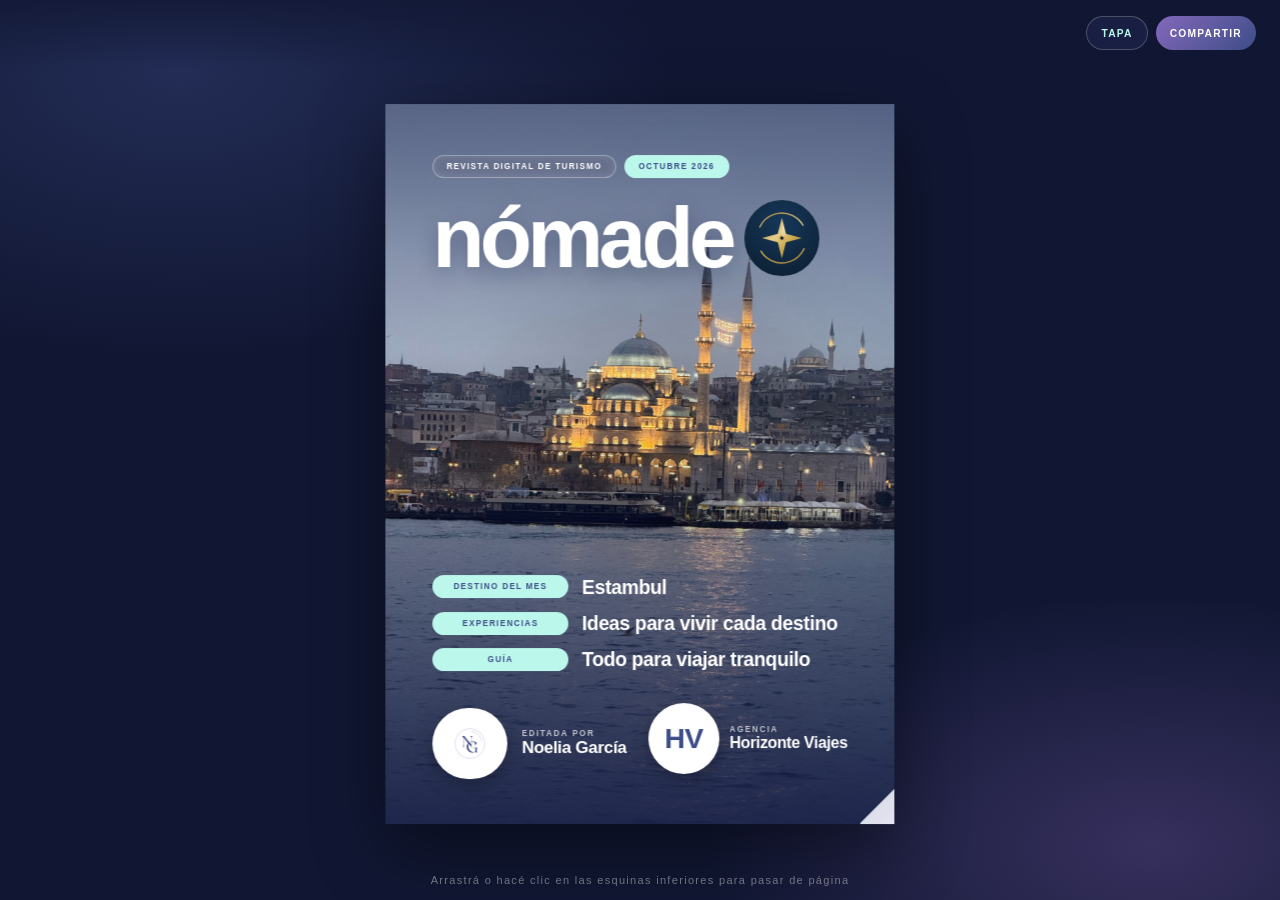
==== revista.html @ 679e25a1 "cambios" ====
<!DOCTYPE html>
<html lang="es">
<head>
  <meta charset="UTF-8">
  <meta name="viewport" content="width=device-width, initial-scale=1.0, viewport-fit=cover">
  <title>Nómade | Revista digital de turismo</title>
  <meta name="description" content="Revista digital mensual de turismo: destinos, salidas, guía del viajero y más.">
  <meta name="author" content="Noelia García">
  <meta name="copyright" content="© 2026 Noelia García · Nómade">

  <!-- App instalable -->
  <link rel="manifest" href="manifest.webmanifest">
  <meta name="theme-color" content="#1B2349">
  <link rel="icon" href="img/marca/nomade-icono.svg" type="image/svg+xml">
  <link rel="apple-touch-icon" href="img/marca/apple-touch-icon.png">
  <meta name="mobile-web-app-capable" content="yes">
  <meta name="apple-mobile-web-app-capable" content="yes">
  <meta name="apple-mobile-web-app-title" content="Nómade">

  <!-- Vista previa al compartir -->
  <meta property="og:type" content="website">
  <meta property="og:title" content="Nómade · Revista digital de turismo">
  <meta property="og:description" content="Destinos, salidas y guía del viajero. Leela desde tu celular.">
  <meta property="og:image" content="img/marca/og-imagen.png">

  <link rel="stylesheet" href="css/style.css">
  <script src="js/agencia.js" defer></script>
  <script src="js/app.js" defer></script>
</head>

<body>

  <!-- BARRA SUPERIOR -->
  <header class="nav">
    <a class="nav-marca" href="#portada" aria-label="Ir a la portada">
      <img class="nav-marca-icono" src="img/marca/nomade-icono.svg" alt="">
      <span class="nav-marca-texto" data-texto="revista.nombre">Nómade</span>
    </a>
    <div class="nav-acciones">
      <span id="indicador" class="nav-ind" aria-live="polite">Tapa</span>
      <button type="button" id="btn-compartir" class="nav-btn">Compartir</button>
      <button type="button" id="btn-instalar" class="nav-btn" hidden>Instalar app</button>
    </div>
  </header>

  <!-- LIBRO (todas las páginas adentro de #flipbook) -->
  <main id="flipbook" class="flipbook" aria-label="Revista digital">

    <!-- 01 · PORTADA -->
    <article class="pagina pagina--portada pagina--sin-folio" id="portada" data-etiqueta="Tapa">
      <img class="pagina-foto" src="img/card-estambul.jpg" alt="">

      <svg class="portada-fondo" viewBox="0 0 500 707" preserveAspectRatio="xMidYMid slice" aria-hidden="true">
        <defs>
          <linearGradient id="cielo" gradientUnits="userSpaceOnUse" y2="470">
            <stop offset="0"   style="stop-color: var(--color-oscuro)"/>
            <stop offset=".38" style="stop-color: color-mix(in srgb, var(--color-primario) 55%, var(--color-oscuro))"/>
            <stop offset=".66" style="stop-color: var(--color-primario)"/>
            <stop offset=".86" style="stop-color: var(--color-acento)"/>
            <stop offset="1"   style="stop-color: var(--color-secundario)"/>
          </linearGradient>
          <radialGradient id="luna">
            <stop offset="0" style="stop-color: var(--color-secundario)"/>
            <stop offset="1" style="stop-color: color-mix(in srgb, var(--color-acento) 55%, var(--color-secundario))"/>
          </radialGradient>
          <radialGradient id="halo">
            <stop offset="0" style="stop-color: var(--color-secundario); stop-opacity: .5"/>
            <stop offset="1" style="stop-color: var(--color-secundario); stop-opacity: 0"/>
          </radialGradient>
        </defs>
        <rect width="500" height="707" fill="url(#cielo)"/>
        <path d="M46 214h.1M118 176h.1M205 226h.1M262 188h.1M352 214h.1M430 178h.1M470 236h.1M80 262h.1M160 250h.1M300 150h.1M400 262h.1M20 140h.1" stroke="#fff" stroke-width="3" stroke-linecap="round" opacity=".7"/>
        <circle cx="330" cy="395" r="170" fill="url(#halo)"/>
        <circle cx="330" cy="395" r="92" fill="url(#luna)"/>
        <path d="M40 412C120 332 250 288 408 262" fill="none" stroke="#fff" stroke-width="2.6" stroke-dasharray="1 9" stroke-linecap="round" opacity=".9"/>
        <circle cx="40" cy="412" r="5" fill="#fff"/>
        <g transform="translate(408 262) rotate(-9)">
          <path d="M36 0L-8-15 6 0Z" fill="#fff"/>
          <path d="M36 0L-8 15 6 0Z" fill="#e4dcff"/>
        </g>
        <path d="M0 482C90 442 170 472 260 454 350 436 420 472 500 450V707H0Z" style="fill: color-mix(in srgb, var(--color-primario) 55%, var(--color-oscuro))"/>
        <path d="M0 524C100 490 190 524 290 504 380 486 440 516 500 502V707H0Z" style="fill: color-mix(in srgb, var(--color-primario) 28%, var(--color-oscuro))"/>
        <path d="M0 574C120 544 220 578 330 560 410 547 460 564 500 556V707H0Z" style="fill: var(--color-oscuro)"/>
      </svg>

      <div class="portada-cabecera">
        <span class="etiqueta" data-texto="revista.descriptor">Revista digital de turismo</span>
        <span class="etiqueta etiqueta--acento" data-texto="revista.edicion">Diciembre 2026</span>
      </div>

      <h1 class="portada-marca"><span data-texto="revista.nombre">Nómade</span><img class="portada-marca-logo" src="img/marca/nomade-icono.svg" alt="" style="width:0.88em; height:0.88em; border-radius:50%; flex-shrink:0;"></h1>

      <ul class="portada-titulares">
        <li><span class="etiqueta etiqueta--acento">Destino del mes</span><span data-texto="revista.destinoDelMes.nombre">Estambul</span></li>
        <li><span class="etiqueta etiqueta--acento">Experiencias</span><span>Ideas para vivir cada destino</span></li>
        <li><span class="etiqueta etiqueta--acento">Guía</span><span>Todo para viajar tranquilo</span></li>
      </ul>

      <div class="portada-pie">
        <div class="portada-firma">
          <span class="insignia" aria-hidden="true"><img src="img/logo.png" alt=""></span>
          <div>
            <small>Editada por</small>
            <strong>Noelia García</strong>
          </div>
        </div>

        <div class="portada-agencia-tapa" data-agencia-tapa>
          <span class="insignia" data-logo-agencia aria-hidden="true"></span>
          <div>
            <small>Agencia</small>
            <strong data-texto="revista.agenciaTapa">Horizonte Viajes</strong>
          </div>
        </div>
      </div>
    </article>

    <!-- EDITORIAL -->
    <article class="pagina pagina--primaria" id="editorial" data-etiqueta="Editorial">
      <span class="etiqueta">Editorial</span>
      <h2 class="titulo">Bienvenidos <em>a bordo</em></h2>
      <p class="texto">Cada mes reunimos ideas para salir, datos útiles para viajar tranquilo y recomendaciones para que armes tu próximo viaje sin apuro.</p>
      <p class="texto">En este número: tres destinos para descubrir, ideas para vivirlos, sabores de distintos rincones del mundo y una guía práctica para que tus documentos, tu dinero y tu equipaje no sean un problema.</p>
      <p class="firma-editorial">Buen viaje, el equipo de <span data-texto="agencia.nombre">tu agencia</span></p>
    </article>

<!-- ÍNDICE -->
    <article class="pagina pagina--papel pagina--arriba">
      <span class="etiqueta">En este número</span>
      <h2 class="titulo">Todo lo que <em>viene</em></h2>
      <ul class="indice">
        <li><a href="#editorial"><b data-folio-de="editorial"></b><span>Editorial</span></a></li>
        <li><a href="#inspiracion"><b data-folio-de="inspiracion"></b><span>Inspiración</span></a></li>
        <li><a href="#destinos"><b data-folio-de="destinos"></b><span>Destinos</span></a></li>
        <li><a href="#experiencias"><b data-folio-de="experiencias"></b><span>Experiencias</span></a></li>
        <li><a href="#gastronomia"><b data-folio-de="gastronomia"></b><span>Sabores del mundo</span></a></li>
        <li><a href="#entrevista"><b data-folio-de="entrevista"></b><span>Entrevista</span></a></li>
        <li data-requiere="viajeros"><a href="#viajeros"><b data-folio-de="viajeros"></b><span>Viajeros</span></a></li>
        <li><a href="#guia"><b data-folio-de="guia"></b><span>Guía del viajero</span></a></li>
        <li><a href="#equipaje"><b data-folio-de="equipaje"></b><span>Equipaje</span></a></li>
        <li><a href="#checklist"><b data-folio-de="checklist"></b><span>Antes de salir</span></a></li>
        <li><a href="#frases"><b data-folio-de="frases"></b><span>Frases útiles</span></a></li>
        <li data-requiere="operadores"><a href="#operadores"><b data-folio-de="operadores"></b><span>Operadores aliados</span></a></li>
        <li data-requiere="ofertasOperadores"><a href="#ofertas-operadores"><b data-folio-de="ofertas-operadores"></b><span>Propuestas de operadores</span></a></li>
        <li data-requiere="salidas"><a href="#salidas"><b data-folio-de="salidas"></b><span>Nuestras salidas</span></a></li>
        <li><a href="#contratapa"><b data-folio-de="contratapa"></b><span>Contacto</span></a></li>
      </ul>
    </article>

    <!-- INSPIRACIÓN -->
    <article class="pagina pagina--papel-alt pagina--centrada" id="inspiracion" data-etiqueta="Inspiración">
      <span class="etiqueta">Inspiración</span>
      <h2 class="titulo">Ideas para tu <em>próximo viaje</em></h2>
      <p class="texto">Playas paradisíacas, montañas imponentes y ciudades llenas de historia. A veces el mejor plan empieza con una foto que no podés dejar de mirar.</p>
    </article>
    <article class="pagina pagina--foto">
      <img class="pagina-foto" src="img/hero-patagonia.avif" alt="Paisaje de la Patagonia">
      <h2 class="titulo">Explorá el <em>mundo</em></h2>
      <p class="texto">Descubrí experiencias únicas que te esperan en cada destino.</p>
    </article>

    <!-- DESTINOS -->
    <article class="pagina pagina--primaria" id="destinos" data-etiqueta="Destinos">
      <span class="etiqueta">Inspiración</span>
      <h2 class="titulo">Destinos para <em>descubrir</em></h2>
      <p class="texto">Lugares que pueden convertirse en tu próximo viaje.</p>
    </article>
    <article class="pagina pagina--papel pagina--arriba">
      <ul class="tarjetas" data-tarjetas="
        img/card-estambul.jpg | Turquía | Estambul | Una ciudad fascinante entre Europa y Asia. | #estambul
        img/destinos/card-italia.jpg | Europa | Italia | Arte, historia, ciudades y gastronomía. | #italia
        img/destinos/card-rio.jpg | Brasil | Río de Janeiro | Playas, naturaleza y paisajes increíbles. | #experiencias
      "></ul>
    </article>

    <!-- ARTÍCULO: ESTAMBUL -->
    <article class="pagina pagina--foto" id="estambul" data-etiqueta="Destinos · Estambul">
      <img class="pagina-foto" src="img/card-estambul.jpg" alt="Vista de Estambul">
      <span class="etiqueta">Turquía</span>
      <h2 class="titulo"><em>Estambul</em></h2>
            <p class="texto">Una ciudad fascinante entre Europa y Asia.</p>
    </article>
    <article class="pagina pagina--papel pagina--arriba">
      <span class="etiqueta">Estambul en cuatro claves</span>
      <h2 class="titulo">Antes de <em>ir</em></h2>
      <ul class="datos" data-datos="
        Cuándo ir | Primavera y otoño suelen ser las épocas más agradables, con temperaturas templadas y menos calor que en verano.
        Qué no perderte | Santa Sofía, la Mezquita Azul, el Gran Bazar y un paseo en barco por el Bósforo.
        Para probar | Un desayuno turco, el baklava y el té servido en vasito de vidrio.
        Un tip | Cruzar en ferry entre la parte europea y la asiática es práctico y tiene vistas inmejorables.
      "></ul>
    </article>

    <!-- ARTÍCULO: ITALIA -->
    <article class="pagina pagina--foto" id="italia" data-etiqueta="Destinos · Italia">
      <img class="pagina-foto" src="img/destinos/card-italia.jpg" alt="Calle de un pueblo italiano">
      <span class="etiqueta">Europa</span>
      <h2 class="titulo"><em>Italia</em></h2>
      <p class="texto">Arte, historia, ciudades y gastronomía.</p>
    </article>
    <article class="pagina pagina--papel pagina--arriba">
      <span class="etiqueta">Italia en cuatro claves</span>
      <h2 class="titulo">Antes de <em>ir</em></h2>
      <ul class="datos" data-datos="
        Cuándo ir | Primavera y otoño combinan buen clima con menos multitudes; el verano es caluroso y muy concurrido en las ciudades más visitadas.
        Clásicos para un primer viaje | Roma, Florencia y Venecia forman el trío imperdible para conocer el país.
        Para probar | Pasta fresca, pizza y gelato. En cada región cambia la especialidad.
        Un tip | Reservá con anticipación las entradas a los museos y monumentos más visitados.
      "></ul>
    </article>

    <!-- EXPERIENCIAS -->
    <article class="pagina pagina--oscura" id="experiencias" data-etiqueta="Experiencias">
      <span class="etiqueta">Experiencias</span>
      <h2 class="titulo">Viví el <em>destino</em></h2>
      <p class="texto">Ideas para sumar a tu viaje. Consultá con tu agente qué opciones hay disponibles en cada destino.</p>
    </article>
    <article class="pagina pagina--papel pagina--arriba">
      <ul class="tarjetas" data-tarjetas="
        img/experiencias/bosforo.jpg | Estambul | Paseo en barco por el Bósforo | Mirá la ciudad desde el agua, con Europa de un lado y Asia del otro.
        img/experiencias/cocina-italiana.jpg | Italia | Clase de cocina italiana | Aprendé a preparar pasta fresca como en una cocina de casa.
        img/experiencias/pan-de-azucar.jpg | Río de Janeiro | Atardecer en el Pan de Azúcar | Subí en teleférico y mirá la bahía con la luz del final del día.
      "></ul>
    </article>

    <!-- GASTRONOMÍA -->
    <article class="pagina pagina--degradado" id="gastronomia" data-etiqueta="Gastronomía">
      <span class="etiqueta">Gastronomía</span>
      <h2 class="titulo">Sabores <em>del mundo</em></h2>
      <p class="texto">Viajar también es sentarse a la mesa. Tres platos que cuentan algo de los lugares donde nacieron.</p>
    </article>
    <article class="pagina pagina--papel pagina--arriba">
      <ul class="platos" data-platos="
        img/gastro-ramen.jpg | Japón | Ramen | Sopa de fideos en un caldo intenso, uno de los platos más queridos de la cocina japonesa.
        img/gastro-tagine.webp | Marruecos | Tagine | Guiso que se cocina lento en una olla de barro cónica, la que le da su nombre.
        img/gastro-pasta.jpg | Italia | Pasta | Protagonista de la mesa italiana, con recetas que cambian en cada región.
      "></ul>
    </article>

    <!-- ENTREVISTA -->
    <article class="pagina pagina--papel-alt pagina--arriba" id="entrevista" data-etiqueta="Entrevista">
      <span class="etiqueta">Entrevista del mes</span>
      <h2 class="titulo">Charla con <em>protagonistas</em></h2>
      <div class="entrevista-cabecera">
        <img class="entrevista-foto" src="img/logo.png" alt="Entrevistado">
        <div>
          <strong>Nombre del entrevistado</strong>
          <small>Operador / Viajero frecuente · Destino favorito</small>
        </div>
      </div>
      <ul class="datos" data-datos="
        ¿Qué destino recomendarías hoy y por qué? | Respuesta breve y auténtica que inspire a viajar.
        ¿Cuál es el error más común al planificar ese viaje? | Consejo práctico desde la experiencia real.
        Un lugar o momento inolvidable | Esa recomendación que no aparece en las guías tradicionales.
      "></ul>
    </article>

    <!-- VIAJEROS (se oculta sola si viajeros: [] está vacío en agencia.js) -->
    <article class="pagina pagina--primaria" id="viajeros" data-etiqueta="Viajeros" data-requiere="viajeros">
      <span class="etiqueta">Viajeros</span>
      <h2 class="titulo">Historias <em>de viaje</em></h2>
      <p class="texto">Quienes ya viajaron cuentan cómo fue.</p>
    </article>
    <article class="pagina pagina--papel pagina--arriba" data-requiere="viajeros">
      <ul id="viajeros-lista" class="tarjetas"></ul>
    </article>

    <!-- GUÍA DEL VIAJERO -->
    <article class="pagina pagina--papel pagina--arriba" id="guia" data-etiqueta="Guía del viajero">
      <span class="etiqueta">Guía del viajero</span>
      <h2 class="titulo">Tus <em>documentos</em></h2>
      <ul class="datos" data-datos="
        Pasaporte | Revisá la vigencia: muchos países exigen que tenga al menos seis meses de validez al momento de ingresar.
        Visas y autorizaciones | Los requisitos cambian según el destino y la nacionalidad. Confirmalos con fuentes oficiales o con tu agente antes de comprar.
        Menores de edad | Los menores que viajan solos o con un solo adulto pueden necesitar autorización de viaje. Consultalo con tiempo.
        Copias | Guardá copias digitales de pasaporte, pasajes y seguro en tu celular y en la nube.
      "></ul>
    </article>
    <article class="pagina pagina--papel pagina--arriba">
      <span class="etiqueta">Guía del viajero</span>
      <h2 class="titulo">Dinero y <em>tarjetas</em></h2>
      <ul class="datos" data-datos="
        Efectivo y tarjetas | Llevá una combinación de ambos. Consultá a tu banco qué costos tienen las compras en el exterior.
        Avisá a tu banco | Preguntá si necesitás informar tu viaje y activá las compras internacionales antes de salir.
        Cambio de moneda | Compará antes de cambiar y evitá hacerlo en el aeropuerto, donde suele convenir menos.
        Propinas | Las costumbres cambian en cada país. Averiguá cuál es la habitual en tu destino.
      "></ul>
    </article>
    <article class="pagina pagina--papel-alt pagina--arriba" id="salud" data-etiqueta="Guía del viajero">
      <span class="etiqueta">Guía del viajero</span>
      <h2 class="titulo">Salud y <em>seguro</em></h2>
      <ul class="datos" data-datos="
        Asistencia al viajero | Contratá un seguro médico antes de salir. Algunos destinos lo exigen para ingresar.
        Vacunas | Consultá con tu médico, con tiempo, qué recomendaciones sanitarias aplican a tu destino.
        Medicamentos | Llevalos en el equipaje de mano, con receta, y revisá las normas de cada país.
        Cobertura | Leé qué cubre tu póliza: asistencia médica, equipaje y cancelaciones.
      "></ul>
    </article>
    <article class="pagina pagina--papel-alt pagina--arriba">
      <span class="etiqueta">Guía del viajero</span>
      <h2 class="titulo">En el <em>aeropuerto</em></h2>
      <ul class="datos" data-datos="
        Llegada | En vuelos internacionales se recomienda llegar con unas tres horas de anticipación.
        Check-in online | Hacelo desde el celular cuando la aerolínea lo habilite: ahorra tiempo en el mostrador.
        Líquidos | En el equipaje de mano suelen tener un límite de 100 ml por envase, dentro de una bolsa transparente.
        Conexiones | Dejá tiempo suficiente entre vuelos, sobre todo si hay migraciones o cambio de terminal.
      "></ul>
    </article>

    <!-- EQUIPAJE -->
    <article class="pagina pagina--papel pagina--arriba" id="equipaje" data-etiqueta="Equipaje">
      <span class="etiqueta">Guía del viajero</span>
      <h2 class="titulo">Equipaje en <em>vuelos</em></h2>
      <p class="texto">Algunos consejos para preparar tu equipaje antes de viajar.</p>
      <ul class="datos" data-datos="
        Equipaje de mano | Revisá las medidas y el peso permitido por la aerolínea antes del viaje.
        Equipaje despachado | Verificá la franquicia incluida en tu tarifa y el peso permitido.
        Objetos restringidos | Algunos elementos no pueden transportarse en cabina o equipaje despachado.
        Documentación | Antes de viajar revisá pasaporte, documentación y requisitos del destino.
      "></ul>
    </article>
    <article class="pagina pagina--papel pagina--arriba">
      <span class="etiqueta">Equipaje</span>
      <h2 class="titulo">Lo <em>esencial</em></h2>
      <div class="aviso">
        <strong>Importante</strong>
        <p>Las condiciones de equipaje pueden variar según la aerolínea, tarifa y destino. Consultá siempre las condiciones correspondientes a tu vuelo.</p>
      </div>
      <ul class="datos" data-datos="
        Lo esencial arriba | Documentos, cargador, medicamentos y una muda de ropa por cualquier demora.
        Objetos de valor | Electrónicos y joyas viajan siempre con vos, nunca en la valija despachada.
        Pesá tu valija | Hacelo en casa: el exceso de peso se cobra en el aeropuerto.
      "></ul>
    </article>

    <!-- CHECKLIST -->
    <article class="pagina pagina--papel pagina--arriba" id="checklist" data-etiqueta="Antes de salir">
      <span class="etiqueta">Antes de salir</span>
      <h2 class="titulo">Tu <em>checklist</em></h2>
      <ul class="checklist" data-check="
        chk-pasaporte | Pasaporte vigente
        chk-pasajes | Pasajes y vouchers
        chk-seguro | Seguro de viaje
        chk-dinero | Tarjetas y efectivo
                chk-banco | Aviso al banco
        chk-cargadores | Cargadores y adaptador
        chk-medicamentos | Medicamentos y recetas
        chk-copias | Copias digitales de documentos
        chk-checkin | Check-in online
      "></ul>
      <p id="checklist-progreso" class="checklist-progreso"></p>
    </article>

    <!-- FRASES ÚTILES -->
    <article class="pagina pagina--papel-alt pagina--arriba" id="frases" data-etiqueta="Frases útiles">
      <span class="etiqueta">Para comunicarte</span>
      <h2 class="titulo">Frases <em>útiles</em></h2>
      <table class="frases">
        <thead>
          <tr><th scope="col">Español</th><th scope="col">Inglés</th><th scope="col">Italiano</th><th scope="col">Turco</th></tr>
        </thead>
        <tbody data-frases="
          Hola | Hello | Ciao | Merhaba
          Gracias | Thank you | Grazie | Teşekkürler
          ¿Cuánto cuesta? | How much is it? | Quanto costa? | Ne kadar?
          La cuenta, por favor | The bill, please | Il conto, per favore | Hesap, lütfen
          ¿Dónde está el baño? | Where is the restroom? | Dov'è il bagno? | Tuvalet nerede?
        "></tbody>
      </table>
    </article>

    <!-- PÁG. 25 · OPERADORES ALIADOS (solo logos) -->
    <article class="pagina pagina--papel pagina--arriba" id="operadores" data-etiqueta="Operadores" data-requiere="operadores">
      <span class="etiqueta">Alianzas</span>
      <h2 class="titulo">Operadores <em>aliados</em></h2>
      <ul class="operadores-grilla" id="operadores-lista"></ul>
    </article>

    <!-- PÁG. 26 · OFERTAS DE OPERADORES -->
    <article class="pagina pagina--papel-alt pagina--arriba" id="ofertas-operadores" data-etiqueta="Ofertas mayoristas" data-requiere="ofertasOperadores">
      <span class="etiqueta">Oportunidades</span>
      <h2 class="titulo">Propuestas de <em>operadores</em></h2>
      <ul class="tarjetas" id="ofertas-operadores-lista"></ul>
    </article>

    <!-- PÁG. 27 · OFERTA DE LA AGENCIA MINORISTA -->
    <article class="pagina pagina--papel pagina--arriba" id="salidas" data-etiqueta="Nuestra propuesta" data-requiere="salidas">
      <span class="etiqueta">Destacado de agencia</span>
      <h2 class="titulo">Nuestras <em>salidas</em></h2>
      <ul class="tarjetas" id="salidas-lista"></ul>
    </article>

    <!-- PÁG. 27 (RESPALDO SI LA AGENCIA NO CARGÓ SALIDAS) -->
    <article class="pagina pagina--papel-alt pagina--centrada" id="cierre" data-etiqueta="Cierre">
      <span class="etiqueta">Hasta la próxima</span>
      <h2 class="titulo">Tu próximo destino <em>empieza hoy</em></h2>
      <p class="texto">Esperamos que estas ideas te inspiren a armar la valija. Guardá esta edición en tu celular para consultarla cuando salgas de viaje.</p>
      <p class="firma-editorial" style="color: var(--color-acento-texto);">¡Nos leemos en el próximo número!</p>
    </article>

    <!-- CONTRATAPA (PÁG. 28) -->
    <article class="pagina pagina--contratapa pagina--centrada pagina--oscura pagina--sin-folio" id="contratapa" data-etiqueta="Contacto">
      <span class="insignia contratapa-insignia" data-logo aria-hidden="true"></span>
      <span class="etiqueta" data-texto="agencia.rotulo">Tu agencia de viajes</span>
      <h2 class="titulo" data-texto="agencia.nombre">Tu agencia</h2>
      <p class="texto" data-texto="agencia.lema"></p>
      <p class="texto" data-texto="agencia.sobreNosotros"></p>
      <ul id="contacto" class="contacto" hidden></ul>
      <section id="venta" class="venta" hidden></section>
      <nav id="redes" class="redes" aria-label="Redes sociales" hidden></nav>
      <p class="credito">© 2026 <span data-texto="agencia.nombre"></span> · Edición y diseño <span data-texto="revista.nombre">Nómade</span> por Noelia García. Todos los derechos reservados.</p>
    </article>


    <button type="button" id="btn-prev" class="esquina esquina--ant" aria-label="Página anterior" title="Arrastrá o hacé clic para volver"></button>
    <button type="button" id="btn-next" class="esquina esquina--sig" aria-label="Página siguiente" title="Arrastrá o hacé clic para avanzar"></button>
  </main>

  <footer class="pie">
    <span id="ayuda-teclado" class="ayuda-teclado"></span>
  </footer>

</body>
</html>
---- css/style.css ----
/* NÓMADE · estilos unificados (variables, fuentes y componentes) */

:root {
  --color-primario: #3D4D88;
  --color-acento: #9770CA;
  --color-acento-texto: #7B56B4;
  --color-secundario: #BCF7EC;
  --degradado-marca: linear-gradient(135deg, color-mix(in srgb, var(--color-acento) 78%, var(--color-primario)), var(--color-primario));
  --color-oscuro: #1B2349;
  --color-escena: #111733;
  --color-papel: #FFF;
  --color-papel-alt: color-mix(in srgb, var(--color-secundario) 30%, var(--color-papel));
  --color-tinta: #1B2140;
  --color-tinta-suave: #4A5170;
  --fuente-titulo: 'Bricolage Grotesque', 'Helvetica Neue', Arial, sans-serif;
  --fuente-texto: 'Plus Jakarta Sans', 'Helvetica Neue', Arial, sans-serif;
  --fuente-acento: 'Instrument Serif', Georgia, serif;
}

@font-face { font-family: 'Bricolage Grotesque'; font-weight: 700; font-display: swap; src: url('../fonts/bricolage-grotesque-latin-700-normal.woff2') format('woff2'); }
@font-face { font-family: 'Bricolage Grotesque'; font-weight: 800; font-display: swap; src: url('../fonts/bricolage-grotesque-latin-800-normal.woff2') format('woff2'); }
@font-face { font-family: 'Plus Jakarta Sans'; font-weight: 400; font-display: swap; src: url('../fonts/plus-jakarta-sans-latin-400-normal.woff2') format('woff2'); unicode-range: U+0-FF, U+131, U+152-153, U+2000-206F, U+20AC; }
@font-face { font-family: 'Plus Jakarta Sans'; font-weight: 500; font-display: swap; src: url('../fonts/plus-jakarta-sans-latin-500-normal.woff2') format('woff2'); unicode-range: U+0-FF, U+131, U+152-153, U+2000-206F, U+20AC; }
@font-face { font-family: 'Plus Jakarta Sans'; font-weight: 700; font-display: swap; src: url('../fonts/plus-jakarta-sans-latin-700-normal.woff2') format('woff2'); unicode-range: U+0-FF, U+131, U+152-153, U+2000-206F, U+20AC; }
@font-face { font-family: 'Plus Jakarta Sans'; font-weight: 400; font-display: swap; src: url('../fonts/plus-jakarta-sans-latin-ext-400-normal.woff2') format('woff2'); unicode-range: U+100-17F; }
@font-face { font-family: 'Plus Jakarta Sans'; font-weight: 500; font-display: swap; src: url('../fonts/plus-jakarta-sans-latin-ext-500-normal.woff2') format('woff2'); unicode-range: U+100-17F; }
@font-face { font-family: 'Instrument Serif'; font-style: italic; font-weight: 400; font-display: swap; src: url('../fonts/instrument-serif-latin-400-italic.woff2') format('woff2'); }

*, *::before, *::after { margin: 0; padding: 0; box-sizing: border-box; }
[hidden], .lomo { display: none !important; }
html, body { width: 100%; height: 100%; overflow: hidden; }
body { font-family: var(--fuente-texto); color: var(--color-tinta); background: radial-gradient(55% 45% at 14% 8%, color-mix(in srgb, var(--color-primario) 40%, transparent), transparent 70%), radial-gradient(50% 40% at 90% 94%, color-mix(in srgb, var(--color-acento) 28%, transparent), transparent 70%), var(--color-escena); }
:is(.insignia-iniciales, .nav-marca-texto, .pagina::after, .titulo, .dato-titulo, .indice a, .tarjeta h3, .tarjeta-fecha, .plato h3, .aviso strong, .portada-marca, .portada-firma strong, .portada-titulares span:not(.etiqueta), .frases td:first-child) { font-family: var(--fuente-titulo); }

/* ── Barra superior ── */
.nav { position: fixed; inset: 0 0 auto 0; z-index: 2000; display: flex; align-items: center; justify-content: space-between; padding: 12px 24px; background: linear-gradient(to bottom, color-mix(in srgb, var(--color-escena) 70%, transparent), transparent); pointer-events: none; }
.nav > * { pointer-events: auto; }
.nav-marca { display: inline-flex; align-items: center; gap: 10px; padding: 6px 14px 6px 8px; border: 1px solid rgb(255 255 255 / 0.16); border-radius: 99px; background: rgb(255 255 255 / 0.08); backdrop-filter: blur(10px); color: #fff; text-decoration: none; transition: opacity 0.3s ease, background 0.2s ease, transform 0.2s ease; }
.nav-marca:hover { background: rgb(255 255 255 / 0.15); transform: translateY(-1px); }
.nav-marca-icono { flex: none; width: 28px; height: 28px; border-radius: 50%; }
.nav-marca-texto { font-size: 1.25rem; font-weight: 800; letter-spacing: -0.04em; line-height: 1; text-transform: lowercase; }
.nav-marca-texto::after { content: '.'; color: var(--color-secundario); }
.nav-marca-img { height: 30px; width: 30px; border-radius: 50%; background: #fff; padding: 3px; object-fit: contain; display: block; }
.nav-marca:focus-visible { outline: 2px solid #fff; outline-offset: 4px; }
body:has(.flipbook[data-estado="portada"]) .nav-marca { opacity: 0; pointer-events: none; }

.nav-acciones { display: flex; align-items: center; gap: 8px; }
.nav-ind, .nav-btn { display: inline-flex; align-items: center; justify-content: center; height: 34px; padding: 0 14px; border-radius: 99px; font-family: var(--fuente-texto); font-size: 0.64rem; font-weight: 700; letter-spacing: 0.12em; text-transform: uppercase; white-space: nowrap; color: #fff; }
.nav-ind { min-width: auto; border: 1px solid rgb(255 255 255 / 0.22); background: color-mix(in srgb, var(--color-oscuro) 75%, transparent); backdrop-filter: blur(10px); color: var(--color-secundario); }
.nav-btn { border: 0; background: var(--degradado-marca); cursor: pointer; transition: transform 0.2s ease, filter 0.2s ease; }
.nav-btn:hover { transform: translateY(-1px); filter: brightness(1.12); }
.nav-btn:focus-visible { outline: 2px solid #fff; outline-offset: 3px; }


/* ── Insignia ── */
.insignia { display: grid; flex: none; place-items: center; min-width: var(--tam-insignia, 7cqw); height: var(--tam-insignia, 7cqw); padding: 0 calc(var(--tam-insignia, 7cqw) * 0.2); overflow: hidden; border: 2px solid rgb(255 255 255 / 0.9); border-radius: 99px; background: var(--color-papel); box-shadow: 0 6px 18px rgb(0 0 0 / 0.25); }
.insignia--oscura { background: var(--color-oscuro); }
.insignia img { width: auto; height: calc(var(--tam-insignia, 7cqw) * 0.6); max-width: calc(var(--tam-insignia, 7cqw) * 3); }
.insignia-iniciales { font-size: calc(var(--tam-insignia, 7cqw) * 0.4); font-weight: 800; letter-spacing: -0.02em; color: var(--color-primario); }
.insignia--oscura .insignia-iniciales { color: #fff; }

/* ── Libro 3D y esquinas arrastrables ── */
.flipbook { --dx: 0%; --duracion-giro: 0.9s; --curva-giro: cubic-bezier(0.45, 0.05, 0.25, 1); --t-etiqueta: max(8px, 0.8cqw); --t-cuerpo: max(9.5px, 1.2cqw); --t-titulo: max(20px, 4.1cqw); --t-folio: max(7px, 0.8cqw); --fondo-foto: radial-gradient(70% 45% at 82% 10%, color-mix(in srgb, var(--color-acento) 75%, transparent), transparent 70%), radial-gradient(62% 40% at 6% 42%, color-mix(in srgb, var(--color-secundario) 50%, transparent), transparent 70%), linear-gradient(165deg, var(--color-primario), var(--color-oscuro)); position: fixed; top: calc(50% + 14px); left: 50%; width: min(94vw, calc(80vh * 420 / 297)); aspect-ratio: 420 / 297; container-type: inline-size; perspective: 3200px; transform: translate(calc(-50% + var(--dx)), -50%); transition: transform var(--duracion-giro) var(--curva-giro); filter: drop-shadow(0 24px 36px rgb(0 0 0 / 0.45)); user-select: none; }
.flipbook[data-estado="portada"] { --dx: -25%; }
.flipbook[data-estado="contratapa"] { --dx: 25%; }
.flipbook:not(.listo) .pagina { visibility: hidden; }
.flipbook.sin-animacion, .flipbook.sin-animacion .hoja { transition: none; }
.hoja { position: absolute; top: 0; left: 50%; width: 50%; height: 100%; transform-origin: left center; transform-style: preserve-3d; transition: transform var(--duracion-giro) var(--curva-giro); }
.hoja.volteada { transform: rotateY(-180deg); }
.hoja:first-of-type { counter-reset: folio; }

.esquina { --s: 3.4cqw; position: absolute; bottom: 0; z-index: 1200; width: 15cqw; height: 15cqw; border: 0; background: none; cursor: grab; touch-action: none; -webkit-tap-highlight-color: transparent; }
.esquina:active { cursor: grabbing; }
.esquina--sig { right: 0; }
.esquina--ant { left: 0; }
.esquina:hover, .esquina:focus-visible { --s: 7.5cqw; outline: none; }
.esquina:disabled { visibility: hidden; pointer-events: none; }
.esquina::after { content: ''; position: absolute; bottom: 0; width: var(--s); height: var(--s); transition: width 0.25s ease, height 0.25s ease; pointer-events: none; }
.esquina--sig::after { right: 0; background: linear-gradient(135deg, transparent 48%, color-mix(in srgb, var(--color-primario) 18%, #fff) 50%, #e6e4f2 100%); border-top-left-radius: 0.6cqw; }
.esquina--ant::after { left: 0; background: linear-gradient(225deg, transparent 48%, color-mix(in srgb, var(--color-primario) 18%, #fff) 50%, #e6e4f2 100%); border-top-right-radius: 0.6cqw; }

/* ── Páginas ── */
.pagina { position: absolute; inset: 0; display: flex; flex-direction: column; justify-content: center; align-items: flex-start; gap: 1.8cqw; padding: 5.5cqw 5cqw; overflow: hidden; color: var(--color-tinta); counter-increment: folio; backface-visibility: hidden; }
.pagina--dorso { transform: rotateY(180deg); }
.pagina--papel { background: var(--color-papel); }
.pagina--papel-alt { background: var(--color-papel-alt); }
.pagina--oscura { background: radial-gradient(70% 42% at 88% 4%, color-mix(in srgb, var(--color-acento) 42%, transparent), transparent 70%), radial-gradient(60% 40% at 0% 100%, color-mix(in srgb, var(--color-primario) 55%, transparent), transparent 70%), var(--color-oscuro); }
.pagina--primaria { background: radial-gradient(60% 40% at 100% 0%, color-mix(in srgb, var(--color-secundario) 62%, transparent), transparent 70%), radial-gradient(56% 36% at 0% 100%, color-mix(in srgb, var(--color-acento) 58%, transparent), transparent 70%), var(--color-primario); }
.pagina--degradado { background: var(--degradado-marca); }
.pagina--centrada { align-items: center; text-align: center; }
.pagina--arriba { justify-content: flex-start; padding-top: 7cqw; gap: 1.5cqw; }
.pagina::after { content: counter(folio, decimal-leading-zero); position: absolute; bottom: 2.6cqw; z-index: 3; font-size: var(--t-folio); font-weight: 700; letter-spacing: 0.2em; color: var(--color-tinta-suave); opacity: 0.75; }
.pagina--dorso::after { left: 5cqw; }
.pagina--frente::after { right: 5cqw; }
.pagina--sin-folio::after { display: none; }

/* ── Tipografía ── */

:is(.etiqueta, .tarjeta-pais, .plato-pais, .contacto-etiqueta, .checklist-progreso, .frases th) { font-size: var(--t-etiqueta); font-weight: 700; letter-spacing: 0.16em; text-transform: uppercase; }
.etiqueta { display: inline-flex; align-items: center; justify-content: center; padding: 0.6cqw 1.3cqw; border-radius: 99px; background: var(--color-primario); color: #fff; }
.titulo { font-size: var(--t-titulo); font-weight: 800; line-height: 1.02; letter-spacing: -0.035em; text-wrap: balance; }
.titulo em { font-family: var(--fuente-acento); font-size: 1.14em; font-style: italic; font-weight: 400; letter-spacing: -0.01em; color: var(--color-acento-texto); }
.titulo::after { content: ''; display: block; width: 5.5cqw; height: 0.7cqw; margin-top: 1.7cqw; border-radius: 99px; background: var(--degradado-marca); }
.pagina--centrada .titulo::after { margin-inline: auto; }
.pagina--degradado .titulo::after { background: #fff; }
.texto { max-width: 34cqw; font-size: var(--t-cuerpo); line-height: 1.7; color: var(--color-tinta-suave); }
:is(.pagina--oscura, .pagina--primaria, .pagina--degradado, .pagina--foto, .pagina--portada) { color: #fff; }
:is(.pagina--oscura, .pagina--primaria, .pagina--degradado, .pagina--foto, .pagina--portada)::after { color: #fff; }
:is(.pagina--oscura, .pagina--primaria, .pagina--degradado, .pagina--foto, .pagina--portada) .etiqueta { border: 1px solid rgb(255 255 255 / 0.3); background: rgb(255 255 255 / 0.16); backdrop-filter: blur(6px); }
:is(.pagina--oscura, .pagina--primaria, .pagina--degradado, .pagina--foto, .pagina--portada) .etiqueta--acento { border-color: transparent; background: var(--color-secundario); color: var(--color-primario); backdrop-filter: none; }
:is(.pagina--oscura, .pagina--primaria, .pagina--degradado, .pagina--foto, .pagina--portada) .titulo em { color: var(--color-secundario); }
:is(.pagina--oscura, .pagina--primaria, .pagina--degradado, .pagina--foto, .pagina--portada) .texto { color: rgb(255 255 255 / 0.88); }
.firma-editorial { font-family: var(--fuente-acento); font-size: calc(var(--t-cuerpo) * 1.7); font-style: italic; color: var(--color-secundario); }
.dato-titulo::before, .indice b { background: var(--degradado-marca); -webkit-background-clip: text; background-clip: text; color: transparent; }
/* ── Listas y componentes ── */
:is(.datos, .indice, .checklist, .tarjetas, .platos, .contacto, .aviso, .venta) { width: 100%; max-width: 38cqw; }
:is(.datos, .indice, .checklist, .tarjetas, .platos, .contacto) { display: grid; list-style: none; }
.datos { counter-reset: dato; gap: 1.1cqw; margin-top: 0.4cqw; }
.datos li { counter-increment: dato; padding: 1.15cqw 1.6cqw 1.25cqw; border-radius: 1.3cqw; background: var(--color-papel-alt); }
.dato-titulo { display: flex; align-items: baseline; gap: 0.9cqw; margin-bottom: 0.3cqw; font-size: calc(var(--t-cuerpo) * 1.15); font-weight: 700; letter-spacing: -0.01em; color: var(--color-tinta); }
.dato-titulo::before { content: counter(dato, decimal-leading-zero); font-size: 0.9em; font-weight: 800; }
.datos p { font-size: calc(var(--t-cuerpo) * 0.98); line-height: 1.55; color: var(--color-tinta-suave); }
.indice a { display: grid; grid-template-columns: 4.5cqw 1fr auto; align-items: baseline; padding: 0.56cqw 0; border-bottom: 1px solid color-mix(in srgb, var(--color-tinta) 10%, transparent); font-size: calc(var(--t-cuerpo) * 1.22); font-weight: 700; letter-spacing: -0.015em; color: var(--color-tinta); text-decoration: none; transition: color 0.2s ease, padding-left 0.2s ease; }
.indice a::after { content: '→'; color: var(--color-acento-texto); transition: transform 0.2s ease; }
.indice a:hover, .indice a:focus-visible { color: var(--color-primario); padding-left: 0.6cqw; }
.indice a:hover::after, .indice a:focus-visible::after { transform: translateX(0.5cqw); }
.indice b { font-size: 0.8em; font-weight: 800; }
.checklist { gap: 0.8cqw; }
.checklist label { display: flex; align-items: center; gap: 1.4cqw; padding: 0.95cqw 1.5cqw; border-radius: 1.1cqw; background: var(--color-papel-alt); font-size: calc(var(--t-cuerpo) * 1.08); font-weight: 500; line-height: 1.3; color: var(--color-tinta); cursor: pointer; transition: background 0.2s ease; }
.checklist label:hover { background: color-mix(in srgb, var(--color-primario) 12%, var(--color-papel)); }
.checklist input { appearance: none; display: grid; flex: none; place-content: center; width: max(15px, 1.9cqw); height: max(15px, 1.9cqw); border: 2px solid var(--color-primario); border-radius: 0.6cqw; background: transparent; cursor: pointer; transition: background 0.15s ease, border-color 0.15s ease; }
.checklist input::after { content: ''; width: 62%; height: 62%; background: #fff; clip-path: polygon(14% 44%, 0 65%, 50% 100%, 100% 16%, 80% 0, 43% 62%); transform: scale(0); transition: transform 0.15s ease; }
.checklist input:checked { border-color: transparent; background: var(--degradado-marca); }
.checklist input:checked::after { transform: scale(1); }
.checklist input:checked + span { opacity: 0.5; text-decoration: line-through; }
.checklist input:focus-visible { outline: 2px solid var(--color-primario); outline-offset: 2px; }
.checklist-progreso { margin-top: 0.4cqw; color: var(--color-acento-texto); }
.frases { width: 100%; margin-top: 0.4cqw; border-collapse: collapse; font-size: calc(var(--t-cuerpo) * 0.95); }
.frases th { padding: 0.5cqw 0.8cqw 0.9cqw 0; border-bottom: 2px solid var(--color-primario); letter-spacing: 0.14em; text-align: left; color: var(--color-primario); }
.frases td { padding: 1cqw 0.8cqw 1cqw 0; border-bottom: 1px solid color-mix(in srgb, var(--color-tinta) 10%, transparent); line-height: 1.35; vertical-align: top; color: var(--color-tinta-suave); }
.frases td:first-child { font-weight: 700; color: var(--color-tinta); }
.tarjetas { gap: 1.3cqw; }
.tarjeta { display: grid; grid-template-columns: 12.5cqw 1fr; gap: 1.6cqw; padding: 1.1cqw; border-radius: 1.7cqw; background: var(--color-papel-alt); }
.tarjeta-foto { position: relative; min-height: 12.5cqw; overflow: hidden; border-radius: 1.2cqw; background: var(--fondo-foto); }
.tarjeta-img { position: absolute; inset: 0; width: 100%; height: 100%; object-fit: cover; }
.tarjeta-cuerpo { display: flex; flex-direction: column; justify-content: center; gap: 0.45cqw; padding-right: 0.6cqw; }
.tarjeta-pais { color: var(--color-acento-texto); }
.tarjeta h3 { font-size: calc(var(--t-cuerpo) * 1.5); font-weight: 800; line-height: 1.05; letter-spacing: -0.025em; color: var(--color-tinta); }
.tarjeta p { font-size: calc(var(--t-cuerpo) * 0.96); line-height: 1.5; color: var(--color-tinta-suave); }
.tarjeta--cita .tarjeta-foto { display: grid; place-items: center; align-self: center; min-height: 0; aspect-ratio: 1; border-radius: 50%; background: var(--degradado-marca); }
.tarjeta--cita .insignia-iniciales { font-size: 4cqw; color: #fff; }
.tarjeta--cita p { font-family: var(--fuente-acento); font-size: calc(var(--t-cuerpo) * 1.45); font-style: italic; line-height: 1.25; color: var(--color-tinta); }
.tarjeta--cita p::before { content: '“'; }
.tarjeta--cita p::after { content: '”'; }
.tarjeta-pie { display: flex; align-items: center; justify-content: space-between; gap: 1cqw; margin-top: 0.3cqw; }
.tarjeta-fecha { font-size: calc(var(--t-cuerpo) * 1.05); font-weight: 800; white-space: nowrap; color: var(--color-primario); }
.enlace { font-size: var(--t-cuerpo); font-weight: 700; color: var(--color-acento-texto); text-decoration: none; }
.enlace:hover, .enlace:focus-visible { text-decoration: underline; }
.boton { display: inline-flex; padding: 0.65cqw 1.5cqw; border-radius: 99px; background: var(--degradado-marca); font-size: calc(var(--t-etiqueta) * 1.1); font-weight: 700; letter-spacing: 0.1em; text-transform: uppercase; color: #fff; text-decoration: none; transition: filter 0.2s ease, transform 0.2s ease; }
.boton:hover, .boton:focus-visible { filter: brightness(1.12); transform: translateY(-1px); }

/* Gastronomía: foto cuadrada a la izquierda + título y detalle limpios a la derecha */
.platos { gap: 1.3cqw; }
.plato {
  display: grid;
  grid-template-columns: 12.5cqw 1fr;
  gap: 1.5cqw;
  align-items: center;
  padding: 1.1cqw;
  border-radius: 1.6cqw;
  background: var(--color-papel-alt);
}
.plato-foto {
  position: relative;
  width: 12.5cqw;
  height: 12.5cqw;
  overflow: hidden;
  border-radius: 1.2cqw;
  background: var(--fondo-foto);
}
.plato-img { position: absolute; inset: 0; width: 100%; height: 100%; object-fit: cover; }
.plato-cuerpo { display: flex; flex-direction: column; gap: 0.45cqw; padding-right: 0.5cqw; }
.plato-cabecera { display: flex; flex-direction: column; gap: 0.2cqw; }
.plato-pais { color: var(--color-acento-texto); }
.plato-cabecera h3 { font-size: calc(var(--t-cuerpo) * 1.5); font-weight: 800; line-height: 1.05; letter-spacing: -0.025em; color: var(--color-tinta); }
.plato-desc { font-size: calc(var(--t-cuerpo) * 0.96); line-height: 1.48; color: var(--color-tinta-suave); }

.aviso { padding: 1.4cqw 1.8cqw; border-left: 0.6cqw solid var(--color-acento); border-radius: 1.3cqw; background: color-mix(in srgb, var(--color-acento) 14%, var(--color-papel)); }
.aviso strong { display: block; margin-bottom: 0.3cqw; font-size: calc(var(--t-cuerpo) * 1.2); font-weight: 800; color: var(--color-tinta); }
.aviso p { font-size: calc(var(--t-cuerpo) * 0.98); line-height: 1.55; color: var(--color-tinta); }
.pagina--papel-alt :is(.datos li, .tarjeta, .checklist label) { background: var(--color-papel); box-shadow: 0 1px 0 color-mix(in srgb, var(--color-tinta) 6%, transparent); }
/* ── Portada, fotos y contratapa ── */
.pagina--portada { align-items: flex-start; justify-content: flex-start; gap: 1.6cqw; padding: 5cqw 4.6cqw 4.4cqw; text-align: left; background: var(--color-oscuro); }
.portada-fondo { position: absolute; inset: 0; width: 100%; height: 100%; }
.pagina--portada:has(.pagina-foto) .portada-fondo { display: none; }
.pagina--portada:has(.pagina-foto)::after { display: block; content: ''; inset: 0; z-index: 1; opacity: 1; background: linear-gradient(180deg, color-mix(in srgb, var(--color-oscuro) 55%, transparent), transparent 34%, transparent 46%, color-mix(in srgb, var(--color-oscuro) 94%, transparent)); }
.pagina--portada > :not(.pagina-foto, .portada-fondo) { position: relative; z-index: 2; }
.portada-cabecera { display: flex; flex-wrap: wrap; gap: 0.8cqw; }
.portada-marca { display: flex; align-items: center; gap: 1.2cqw; margin-top: 0.6cqw; font-size: max(32px, 8.4cqw); font-weight: 800; letter-spacing: -0.055em; line-height: 0.88; text-transform: lowercase; color: #fff; text-shadow: 0 0.6cqw 2cqw color-mix(in srgb, var(--color-oscuro) 35%, transparent); }
.portada-marca-logo { width: 0.92em; height: 0.92em; border-radius: 50%; object-fit: cover; flex-shrink: 0; }
.portada-titulares { display: grid; gap: 1.3cqw; width: 100%; margin-top: auto; list-style: none; }
.portada-titulares li { display: flex; align-items: center; gap: 1.3cqw; }
.portada-titulares .etiqueta { min-width: 13.4cqw; }
.portada-titulares span:not(.etiqueta) { font-size: calc(var(--t-cuerpo) * 1.6); font-weight: 700; line-height: 1.15; letter-spacing: -0.02em; color: #fff; }
.portada-firma { display: flex; align-items: center; gap: 1.4cqw; margin-top: 1cqw; }
.portada-firma small { display: block; font-size: var(--t-etiqueta); font-weight: 700; letter-spacing: 0.2em; text-transform: uppercase; color: rgb(255 255 255 / 0.7); }
.portada-firma strong { font-size: calc(var(--t-cuerpo) * 1.4); font-weight: 800; letter-spacing: -0.02em; color: #fff; }
.pagina--foto { justify-content: flex-end; background: var(--fondo-foto); }
.pagina-foto { position: absolute; inset: 0; width: 100%; height: 100%; object-fit: cover; }
.pagina--foto::before { content: ''; position: absolute; inset: 0; z-index: 1; background: linear-gradient(to top, color-mix(in srgb, var(--color-oscuro) 82%, transparent), transparent 58%); }
.pagina--foto > :not(.pagina-foto) { position: relative; z-index: 2; }
.pagina--contratapa { gap: 1.3cqw; padding: 5.5cqw 5cqw; background: radial-gradient(75% 45% at 90% 0%, color-mix(in srgb, var(--color-acento) 55%, transparent), transparent 70%), radial-gradient(70% 55% at 0% 100%, color-mix(in srgb, var(--color-primario) 80%, transparent), transparent 70%), var(--color-oscuro); }
.contratapa-insignia { --tam-insignia: 11cqw; margin-bottom: 0.6cqw; }
.contacto { grid-template-columns: 1fr 1fr; gap: 0.9cqw; margin-top: 1.2cqw; text-align: left; }
.contacto li { display: grid; gap: 0.25cqw; padding: 1cqw 1.4cqw; border: 1px solid rgb(255 255 255 / 0.16); border-radius: 1.2cqw; background: rgb(255 255 255 / 0.09); backdrop-filter: blur(8px); }
.contacto-etiqueta { color: var(--color-secundario); }
.contacto li > :not(.contacto-etiqueta) { font-size: var(--t-cuerpo); font-weight: 500; color: #fff; text-decoration: none; overflow-wrap: anywhere; }
.contacto a:hover, .contacto a:focus-visible { text-decoration: underline; }
.venta { padding: 1.5cqw 1.8cqw; border: 1px solid rgb(255 255 255 / 0.18); border-radius: 1.7cqw; background: rgb(255 255 255 / 0.08); text-align: left; }
.venta h3 { font-family: var(--fuente-titulo); font-size: calc(var(--t-cuerpo) * 1.4); font-weight: 800; letter-spacing: -0.02em; }
.venta p { margin-top: 0.3cqw; font-size: var(--t-cuerpo); line-height: 1.5; color: rgb(255 255 255 / 0.85); }
.planes { display: grid; grid-template-columns: 1fr 1fr; gap: 1cqw; margin-top: 1.1cqw; list-style: none; }
.plan { display: grid; gap: 0.3cqw; align-content: start; padding: 1.1cqw 1.3cqw; border-radius: 1.2cqw; background: rgb(255 255 255 / 0.1); }
.plan strong { font-family: var(--fuente-titulo); font-size: calc(var(--t-cuerpo) * 1.25); font-weight: 800; color: var(--color-secundario); }
.plan span { font-size: calc(var(--t-cuerpo) * 0.95); line-height: 1.4; }
.plan b { font-family: var(--fuente-titulo); font-size: calc(var(--t-cuerpo) * 1.2); }
.plan .boton { justify-self: start; margin-top: 0.5cqw; }
.redes { display: flex; flex-wrap: wrap; justify-content: center; gap: 0.9cqw; margin-top: 1.2cqw; }
.redes a { padding: 0.8cqw 1.7cqw; border: 1px solid rgb(255 255 255 / 0.35); border-radius: 99px; font-size: var(--t-cuerpo); font-weight: 700; color: #fff; text-decoration: none; transition: background 0.25s ease, border-color 0.25s ease; }
.redes a:hover, .redes a:focus-visible { border-color: transparent; background: var(--degradado-marca); }
.credito { margin-top: 2.6cqw; font-size: var(--t-etiqueta); letter-spacing: 0.1em; color: rgb(255 255 255 / 0.55); }
/* ── Pie y accesibilidad ── */
.pie { position: fixed; inset: auto 0 12px 0; z-index: 2000; text-align: center; pointer-events: none; }
.ayuda-teclado { font-size: 11px; letter-spacing: 0.12em; color: rgb(255 255 255 / 0.4); }
.redes a:focus-visible, .contacto a:focus-visible, .indice a:focus-visible { outline: 2px solid var(--color-secundario); outline-offset: 3px; }
@media (prefers-reduced-motion: reduce) {
.flipbook { --duracion-giro: 0.01s; }
.esquina::after { transition: none; }
}
/* ── Adaptación para celular (pantallas chicas) ── */
@media (max-width: 768px) {
  .nav { padding: 8px 12px; gap: 6px; }
  .nav-marca { padding: 4px 10px 4px 6px; gap: 6px; }
  .nav-marca-icono { width: 22px; height: 22px; }
  .nav-marca-texto { font-size: 1rem; }
  .nav-acciones { gap: 6px; }
  .nav-ind, .nav-btn { padding: 6px 10px; font-size: 0.56rem; letter-spacing: 0.08em; min-width: 0; }

  .flipbook {
    width: 96vw;
    --t-etiqueta: 6.5px;
    --t-cuerpo: 8px;
    --t-titulo: 15px;
    --t-folio: 6px;
  }
  .pagina { padding: 3.5cqw 3.8cqw; gap: 1.1cqw; }
  .pagina--arriba { padding-top: 4cqw; gap: 1cqw; }
  .titulo::after { margin-top: 0.9cqw; height: 0.5cqw; }
  .datos { gap: 0.7cqw; }
  .datos li { padding: 0.8cqw 1.1cqw; border-radius: 0.9cqw; }
  .dato-titulo { margin-bottom: 0.15cqw; font-size: 8.5px; }
  .datos p { font-size: 7.5px; line-height: 1.32; }
  .tarjetas { gap: 0.8cqw; }
  .tarjeta { padding: 0.8cqw; gap: 1cqw; }
  .tarjeta h3 { font-size: 10px; }
  .tarjeta p { font-size: 7.5px; line-height: 1.3; }
  .checklist { gap: 0.5cqw; }
  .checklist label { padding: 0.6cqw 1cqw; font-size: 8px; }
  .frases th, .frases td { padding: 0.6cqw 0.4cqw; font-size: 7.5px; }
}
.portada-pie { display: flex; align-items: center; justify-content: space-between; width: 100%; margin-top: 1cqw; }
.portada-agencia-tapa { display: flex; align-items: center; gap: 1cqw; text-align: left; }
.portada-agencia-tapa small { display: block; font-size: var(--t-etiqueta); font-weight: 700; letter-spacing: 0.2em; text-transform: uppercase; color: rgb(255 255 255 / 0.7); }
.portada-agencia-tapa strong { font-family: var(--fuente-titulo); font-size: calc(var(--t-cuerpo) * 1.3); font-weight: 800; letter-spacing: -0.02em; color: #fff; }
.portada-sello { width: 6.5cqw; height: 6.5cqw; object-fit: contain; border-radius: 1.2cqw; background: rgb(255 255 255 / 0.12); padding: 0.7cqw; backdrop-filter: blur(6px); }
.entrevista-cabecera { display: flex; align-items: center; gap: 1.4cqw; width: 100%; max-width: 38cqw; padding: 1cqw 1.4cqw; border-radius: 1.3cqw; background: var(--color-papel); }
.entrevista-foto { width: 6.5cqw; height: 6.5cqw; border-radius: 50%; object-fit: cover; flex: none; }
.entrevista-cabecera strong { display: block; font-size: calc(var(--t-cuerpo) * 1.15); color: var(--color-tinta); }
.entrevista-cabecera small { font-size: var(--t-etiqueta); color: var(--color-acento-texto); }

/* ── Galería de Vista Previa Comercial (Modo Demo) ── */
.pagina--demo-muestra { justify-content: flex-start; padding-top: 5.5cqw; gap: 1.1cqw; }
.demo-cinta {
  position: absolute;
  top: 1.6cqw;
  right: 1.6cqw;
  padding: 0.35cqw 0.9cqw;
  border-radius: 99px;
  background: color-mix(in srgb, var(--color-primario) 12%, transparent);
  color: var(--color-primario);
  font-size: calc(var(--t-etiqueta) * 0.95);
  font-weight: 800;
  letter-spacing: 0.12em;
  text-transform: uppercase;
}
.demo-grid { display: grid; grid-template-columns: 1fr 1fr; gap: 1cqw; margin-top: 0.3cqw; }
.demo-card { position: relative; height: 12cqw; border-radius: 1.2cqw; overflow: hidden; background: var(--fondo-foto); }
.demo-card img { width: 100%; height: 100%; object-fit: cover; }
.demo-card span { position: absolute; inset: auto 0 0; padding: 0.6cqw 0.8cqw; background: linear-gradient(to top, rgb(0 0 0 / 0.85), transparent); color: #fff; font-size: calc(var(--t-cuerpo) * 0.85); font-weight: 700; }
.demo-oferta-mock { display: grid; grid-template-columns: 10.5cqw 1fr; gap: 1.1cqw; align-items: center; padding: 0.9cqw; border-radius: 1.3cqw; background: #fff; border: 1px solid color-mix(in srgb, var(--color-tinta) 10%, transparent); box-shadow: 0 6px 16px rgb(0 0 0 / 0.05); }
.demo-oferta-mock img { width: 10.5cqw; height: 10.5cqw; border-radius: 0.9cqw; object-fit: cover; }
.demo-oferta-mock div { display: flex; flex-direction: column; gap: 0.3cqw; }
.demo-oferta-mock small { font-size: calc(var(--t-etiqueta) * 0.9); font-weight: 800; letter-spacing: 0.14em; color: var(--color-acento-texto); }
.demo-oferta-mock strong { font-family: var(--fuente-titulo); font-size: calc(var(--t-cuerpo) * 1.15); font-weight: 800; color: var(--color-tinta); }
.demo-oferta-mock span { font-size: calc(var(--t-cuerpo) * 0.85); line-height: 1.35; color: var(--color-tinta-suave); }
.demo-pill { padding: 0.7cqw 1cqw; border-radius: 0.9cqw; background: color-mix(in srgb, var(--color-primario) 10%, transparent); color: var(--color-primario); font-size: calc(var(--t-cuerpo) * 0.88); font-weight: 700; }
.demo-beneficios { display: flex; flex-direction: column; gap: 0.8cqw; list-style: none; margin-top: 0.3cqw; }
.demo-beneficios li { padding: 0.85cqw 1.1cqw; border-radius: 1cqw; background: var(--color-papel-alt); font-size: calc(var(--t-cuerpo) * 0.92); line-height: 1.4; color: var(--color-tinta-suave); border-left: 3px solid var(--color-primario); }
.demo-beneficios strong { color: var(--color-tinta); }
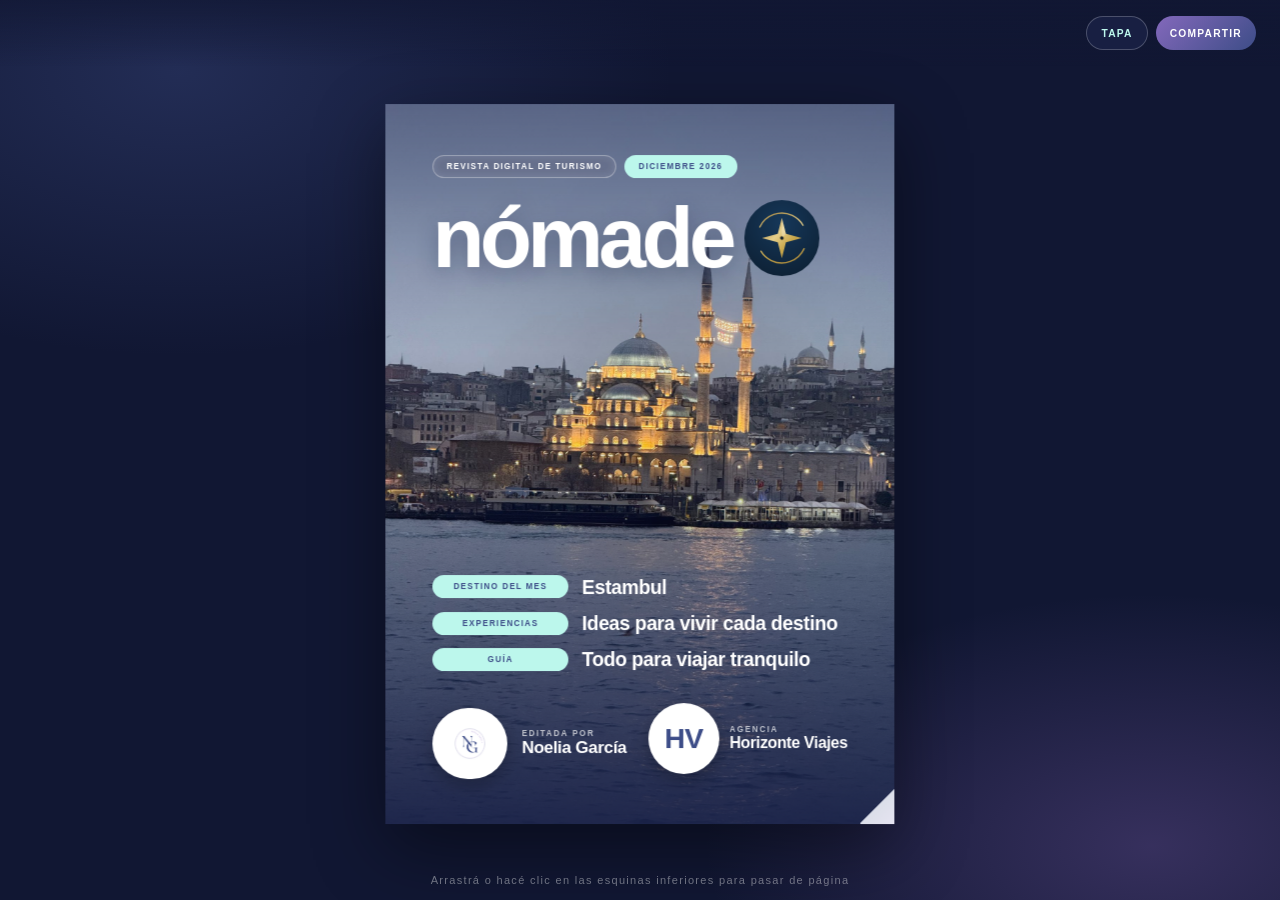
==== commit 6186f5d5: "cambios" ====
--- a/revista.html
+++ b/revista.html
@@ -218,7 +218,7 @@
     <article class="pagina pagina--papel pagina--arriba">
       <ul class="tarjetas" data-tarjetas="
         img/experiencias/bosforo.jpg | Estambul | Paseo en barco por el Bósforo | Mirá la ciudad desde el agua, con Europa de un lado y Asia del otro.
-        img/experiencias/cocina-italiana.jpg | Italia | Clase de cocina italiana | Aprendé a preparar pasta fresca como en una cocina de casa.
+        img/experiencias/cocina-italiana.jpg | Italia | Clase de cocina italiana | Aprendé a preparar Pizza Napolitana.
         img/experiencias/pan-de-azucar.jpg | Río de Janeiro | Atardecer en el Pan de Azúcar | Subí en teleférico y mirá la bahía con la luz del final del día.
       "></ul>
     </article>
